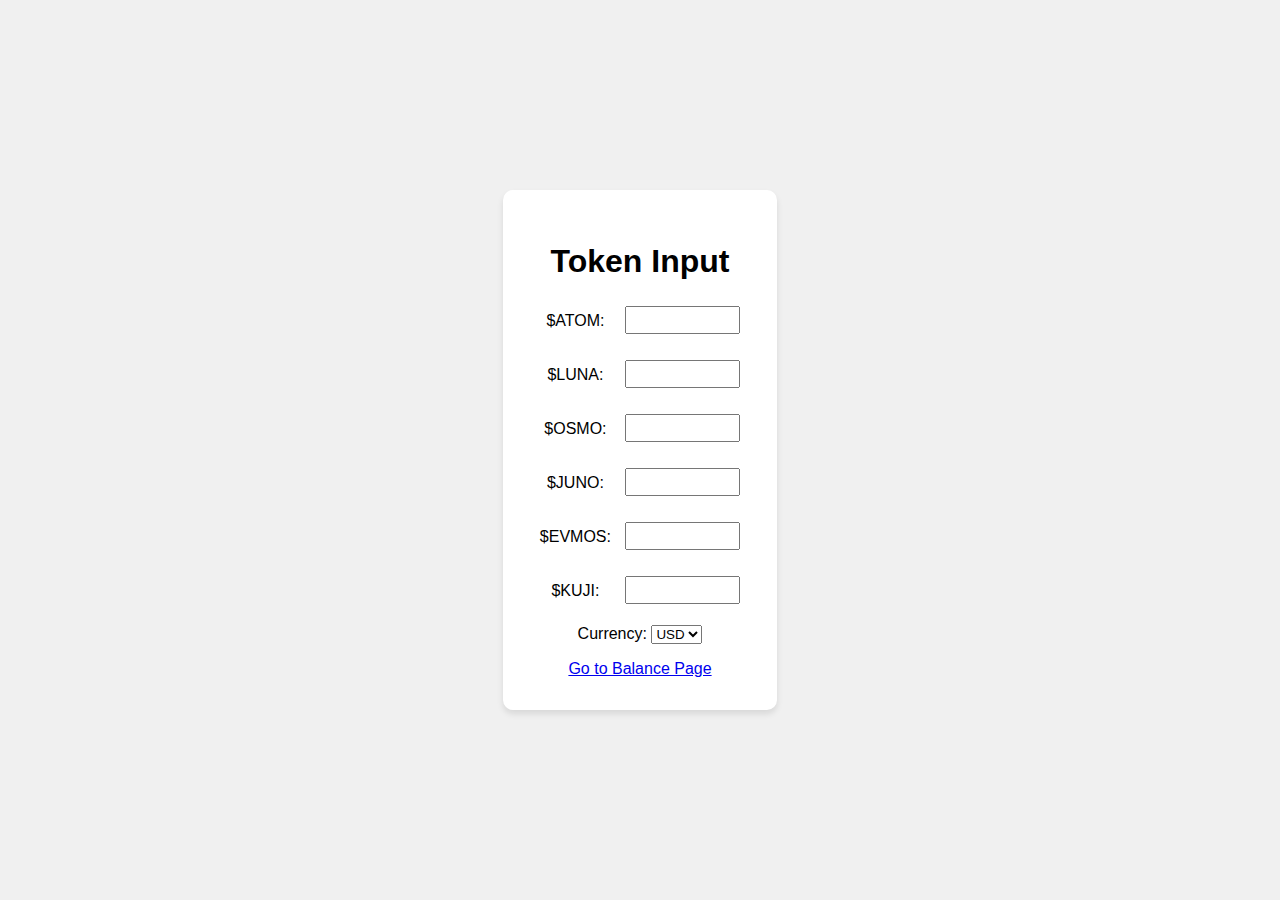
==== input.html @ 5f486387 "Add files via upload" ====
<!DOCTYPE html>
<html lang="en">
<head>
    <meta charset="UTF-8">
    <meta name="viewport" content="width=device-width, initial-scale=1.0">
    <link rel="stylesheet" href="css/styles.css">
    <title>Token Input</title>
</head>
<body>
    <div class="container">
        <h1>Token Input</h1>
        <div id="token-input-list"></div>
        <p>
            Currency:
            <select id="currency" onchange="saveCurrency(); fetchPrices();">
                <option value="usd">USD</option>
                <option value="eur">EUR</option>
                <option value="btc">BTC</option>
            </select>
        </p>
        <a href="index.html">Go to Balance Page</a>
    </div>
    <script src="js/scripts.js"></script>
    <script>
        function createTokenInputElements() {
            const tokenInputList = document.getElementById("token-input-list");

            tokens.forEach(token => {
                const tokenInputElement = document.createElement("p");
                tokenInputElement.innerHTML = `
                    <label for="${token.name}Tokens">$${token.name}:</label>
                    <input type="number" id="${token.name}Tokens" min="0">
                    <span class="unit-price" id="${token.name}Price"></span>
                `;
                tokenInputList.appendChild(tokenInputElement);

                const tokenInput = document.getElementById(`${token.name}Tokens`);
                tokenInput.addEventListener("input", () => {
                    saveToken(token.name);
                    calculateValue();
                });
            });
        }

        window.addEventListener("load", () => {
            createTokenInputElements();
            loadAllTokens();
            loadCurrency();
            fetchPrices();
        });
    </script>
</body>
</html>
---- css/styles.css ----
body {
    font-family: Arial, sans-serif;
    display: flex;
    justify-content: center;
    align-items: center;
    height: 100vh;
    margin: 0;
    background-color: #f0f0f0;
}

.container {
    text-align: center;
    background-color: white;
    padding: 2rem;
    border-radius: 10px;
    box-shadow: 0 4px 6px rgba(0, 0, 0, 0.1);
}

input {
    margin: 5px;
    width: 10ch;
    font-size: 1.2em;
}

#result {
    font-size: 24px;
    font-weight: bold;
    margin: 20px 0;
}

.unit-price {
    font-weight: bold;
}

label {
    display: inline-block;
    width: 80px;
}

@media screen and (max-width: 600px) {
    .container {
        width: 90%;
    }
}
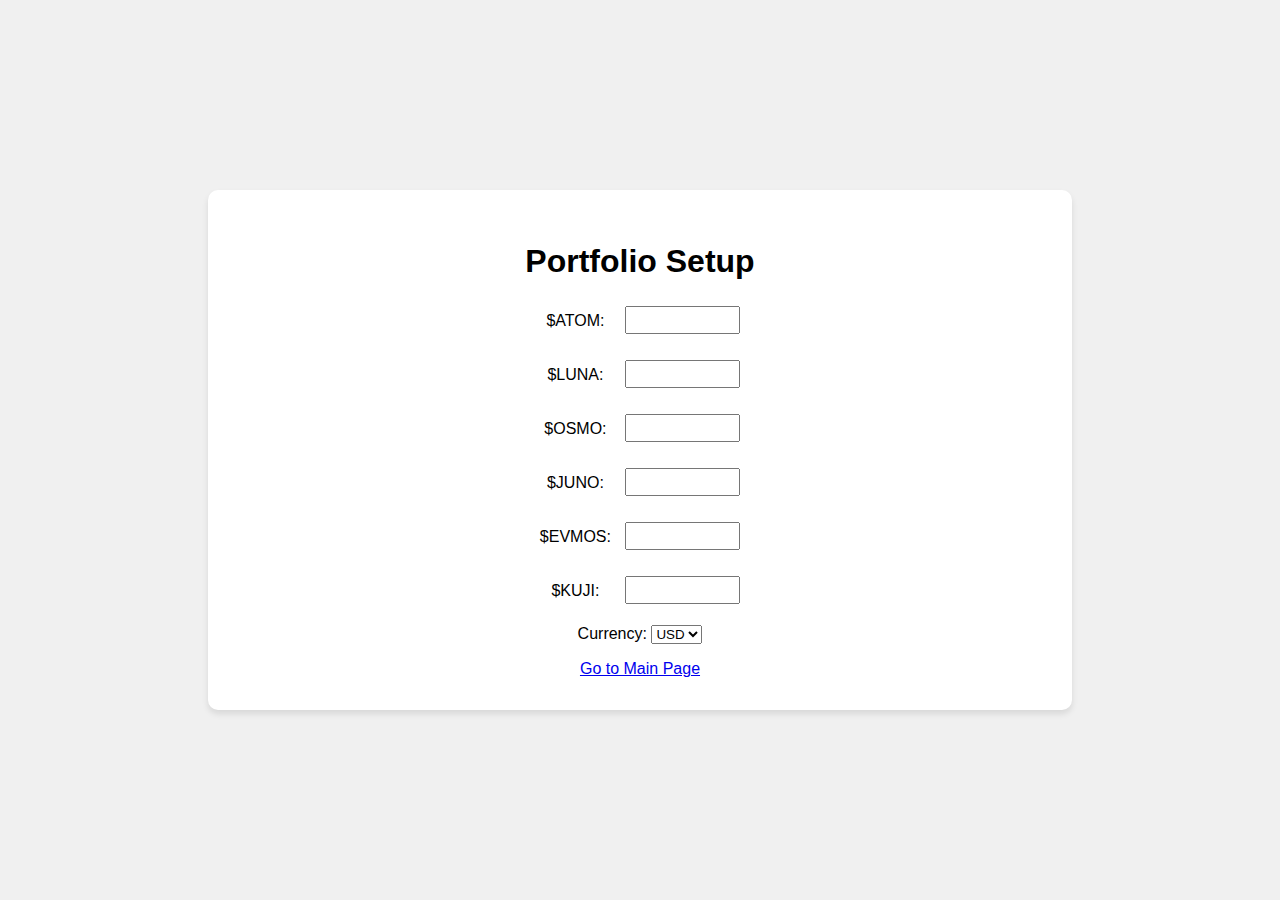
==== commit f44e6f36: "version 0.2" ====
--- a/input.html
+++ b/input.html
@@ -4,11 +4,11 @@
     <meta charset="UTF-8">
     <meta name="viewport" content="width=device-width, initial-scale=1.0">
     <link rel="stylesheet" href="css/styles.css">
-    <title>Token Input</title>
+    <title>Portfolio Setup</title>
 </head>
 <body>
     <div class="container">
-        <h1>Token Input</h1>
+        <h1>Portfolio Setup</h1>
         <div id="token-input-list"></div>
         <p>
             Currency:
@@ -18,7 +18,7 @@
                 <option value="btc">BTC</option>
             </select>
         </p>
-        <a href="index.html">Go to Balance Page</a>
+        <a href="index.html">Go to Main Page</a>
     </div>
     <script src="js/scripts.js"></script>
     <script>
--- a/css/styles.css
+++ b/css/styles.css
@@ -14,6 +14,61 @@
     padding: 2rem;
     border-radius: 10px;
     box-shadow: 0 4px 6px rgba(0, 0, 0, 0.1);
+    width: 80%;
+    max-width: 800px;
+    margin: 0 auto;
+}
+
+.header {
+    text-align: center;
+    padding: 20px;
+    margin-bottom: 30px;
+    background-color: #4a47a3;
+    color: white;
+    border-radius: 5px;
+    box-shadow: 0 2px 4px rgba(0, 0, 0, 0.1);
+}
+
+.header h1 {
+    font-size: 2.5em;
+    margin-bottom: 0.2em;
+}
+
+.header h2 {
+    font-size: 1.3em;
+    margin-top: 0.2em;
+    font-weight: normal;
+    color: #e0e0e0;
+}
+
+.balance-container {
+    display: flex;
+    justify-content: space-around;
+    flex-wrap: wrap;
+    margin-bottom: 20px;
+}
+
+.individual-balance, .total-balance {
+    background-color: #f0f0f0;
+    padding: 1rem;
+    border-radius: 5px;
+    box-shadow: 0 2px 4px rgba(0, 0, 0, 0.1);
+    margin: 10px;
+    min-width: 150px;
+}
+
+.individual-balance p, .total-balance p {
+    margin: 0;
+}
+
+.individual-balance p:first-child, .total-balance p:first-child {
+    margin-bottom: 5px;
+    font-weight: bold;
+}
+
+canvas {
+    display: block;
+    margin: 20px auto;
 }
 
 input {
@@ -23,9 +78,9 @@
 }
 
 #result {
-    font-size: 24px;
+    font-size: 2em;
     font-weight: bold;
-    margin: 20px 0;
+    color: #4a47a3;
 }
 
 .unit-price {
@@ -37,8 +92,57 @@
     width: 80px;
 }
 
+/* Other CSS rules remain the same */
+
+.balance-section {
+    display: flex;
+    justify-content: space-around;
+    flex-wrap: wrap;
+}
+
+.total-balance {
+    width: 100%;
+    text-align: center;
+    background-color: #f0f0f0;
+    padding: 1rem;
+    border-radius: 5px;
+    box-shadow: 0 2px 4px rgba(0, 0, 0, 0.1);
+    margin: 10px;
+}
+
+#chart-container {
+    margin: 20px;
+}
+
+#individual-balances-container {
+    margin: 20px;
+}
+
+.individual-balance-item {
+    background-color: #f8f8f8;
+    padding: 10px;
+    border-radius: 5px;
+    box-shadow: 0 2px 4px rgba(0, 0, 0, 0.1);
+    margin: 5px;
+}
+
+.individual-balance-item .token-name {
+    font-size: 1.2em;
+    font-weight: bold;
+    margin-right: 5px;
+}
+
+.individual-balance-item .token-balance {
+    font-size: 0.9em;
+}
+
 @media screen and (max-width: 600px) {
     .container {
         width: 90%;
     }
+
+    .balance-section {
+        flex-direction: column;
+        align-items: center;
+    }
 }
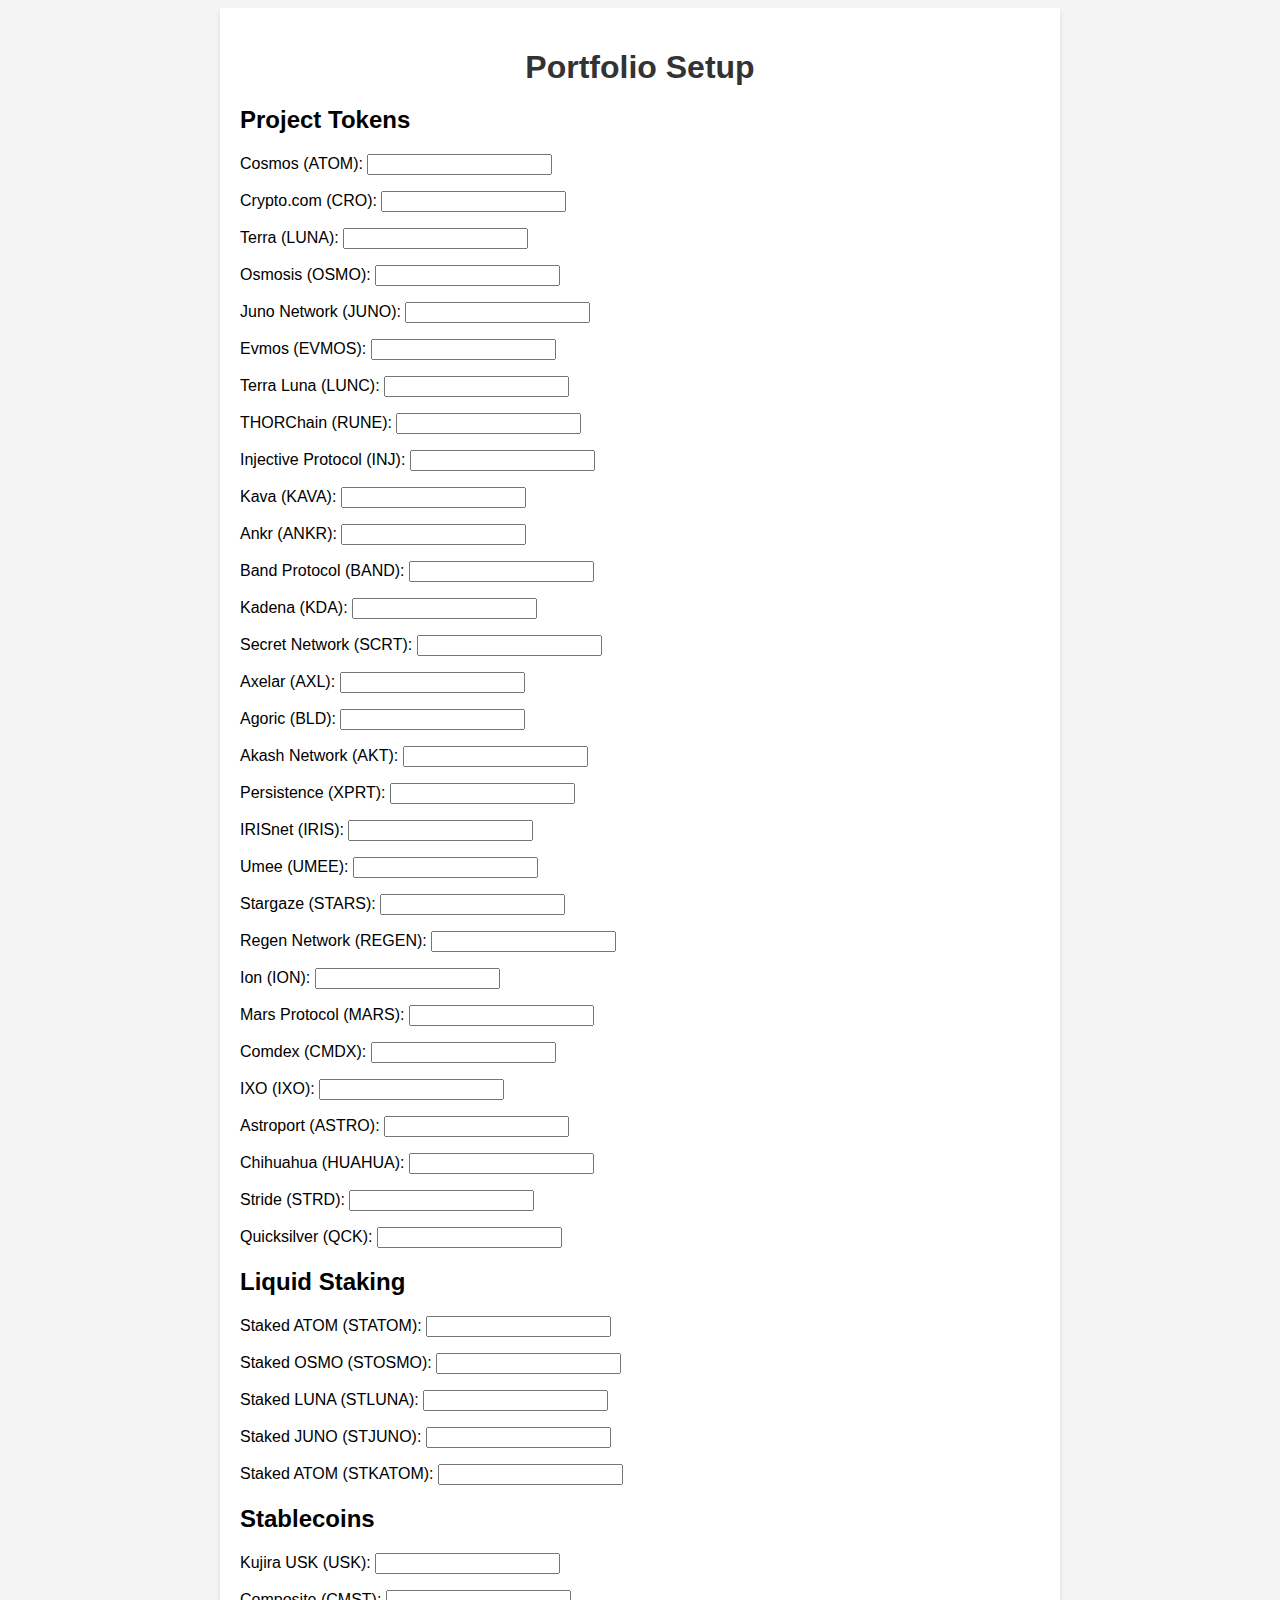
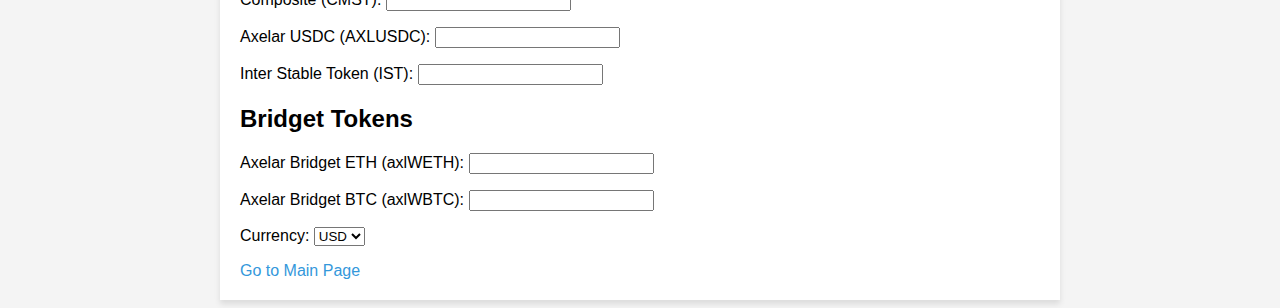
==== commit 7397dbf9: "Add files via upload" ====
--- a/input.html
+++ b/input.html
@@ -3,7 +3,7 @@
 <head>
     <meta charset="UTF-8">
     <meta name="viewport" content="width=device-width, initial-scale=1.0">
-    <link rel="stylesheet" href="css/styles.css">
+    <link rel="stylesheet" href="css/input-styles.css">
     <title>Portfolio Setup</title>
 </head>
 <body>
@@ -20,30 +20,51 @@
         </p>
         <a href="index.html">Go to Main Page</a>
     </div>
+    <script src="js/tokens.js"></script>
     <script src="js/scripts.js"></script>
     <script>
-        function createTokenInputElements() {
-            const tokenInputList = document.getElementById("token-input-list");
+    
+function renderTokens() {
+    const categories = ["Project Tokens", "Liquid Staking", "Stablecoins", "Bridget Tokens"];
+    const tokenInputList = document.getElementById("token-input-list");
 
-            tokens.forEach(token => {
+    categories.forEach(category => {
+        const tokenCategory = document.createElement("div");
+        tokenCategory.className = "token-category";
+
+        const tokenCategoryTitle = document.createElement("h2");
+        tokenCategoryTitle.innerText = category;
+        tokenCategoryTitle.className = "token-category-title";
+        tokenCategory.appendChild(tokenCategoryTitle);
+
+        const tokenList = document.createElement("div");
+        tokenList.className = "token-list";
+
+        tokens
+            .filter(token => token.category === category)
+            .forEach(token => {
                 const tokenInputElement = document.createElement("p");
                 tokenInputElement.innerHTML = `
-                    <label for="${token.name}Tokens">$${token.name}:</label>
+                    <label for="${token.name}Tokens">${token.tag}:</label>
                     <input type="number" id="${token.name}Tokens" min="0">
                     <span class="unit-price" id="${token.name}Price"></span>
                 `;
-                tokenInputList.appendChild(tokenInputElement);
+                tokenList.appendChild(tokenInputElement);
 
-                const tokenInput = document.getElementById(`${token.name}Tokens`);
+                const tokenInput = tokenInputElement.querySelector(`input[id="${token.name}Tokens"]`);
                 tokenInput.addEventListener("input", () => {
                     saveToken(token.name);
                     calculateValue();
                 });
             });
-        }
+
+        tokenCategory.appendChild(tokenList);
+        tokenInputList.appendChild(tokenCategory);
+    });
+}
 
         window.addEventListener("load", () => {
-            createTokenInputElements();
+            renderTokens();
             loadAllTokens();
             loadCurrency();
             fetchPrices();
--- a/css/input-styles.css
+++ b/css/input-styles.css
@@ -0,0 +1,87 @@
+/* css/input-styles.css */
+
+body {
+    font-family: Arial, sans-serif;
+    background-color: #f4f4f4;
+}
+
+.container {
+    max-width: 800px;
+    margin: 0 auto;
+    padding: 20px;
+    background-color: white;
+    box-shadow: 0 4px 6px 0 rgba(0, 0, 0, 0.1);
+}
+
+h1 {
+    font-size: 32px;
+    color: #333;
+    margin-bottom: 20px;
+    text-align: center;
+}
+
+.category-title {
+    font-size: 24px;
+    color: #333;
+    margin-bottom: 10px;
+    border-bottom: 2px solid #333;
+    display: inline-block;
+    padding-bottom: 2px;
+}
+
+.token-input-container {
+    display: flex;
+    justify-content: space-between;
+    align-items: center;
+    margin-bottom: 10px;
+}
+
+.token-input-container label {
+    font-size: 14px;
+    color: #666;
+    margin-right: 10px;
+}
+
+.token-input-container input {
+    width: 100px;
+    padding: 5px;
+    font-size: 14px;
+    border: 1px solid #ccc;
+    border-radius: 4px;
+}
+
+.unit-price {
+    font-size: 12px;
+    color: #999;
+}
+
+.currency-container {
+    font-size: 14px;
+    color: #666;
+    margin-bottom: 20px;
+}
+
+a {
+    text-decoration: none;
+    color: #3498db;
+    font-size: 16px;
+}
+
+
+.category-container {
+    margin-bottom: 20px;
+    display: flex;
+    flex-wrap: wrap;
+    justify-content: space-between;
+}
+
+.category-column {
+    width: calc(50% - 10px); /* Ajusta el valor según la cantidad de columnas que desees */
+    margin-bottom: 20px;
+}
+
+@media (max-width: 768px) {
+    .category-column {
+        width: 100%;
+    }
+}
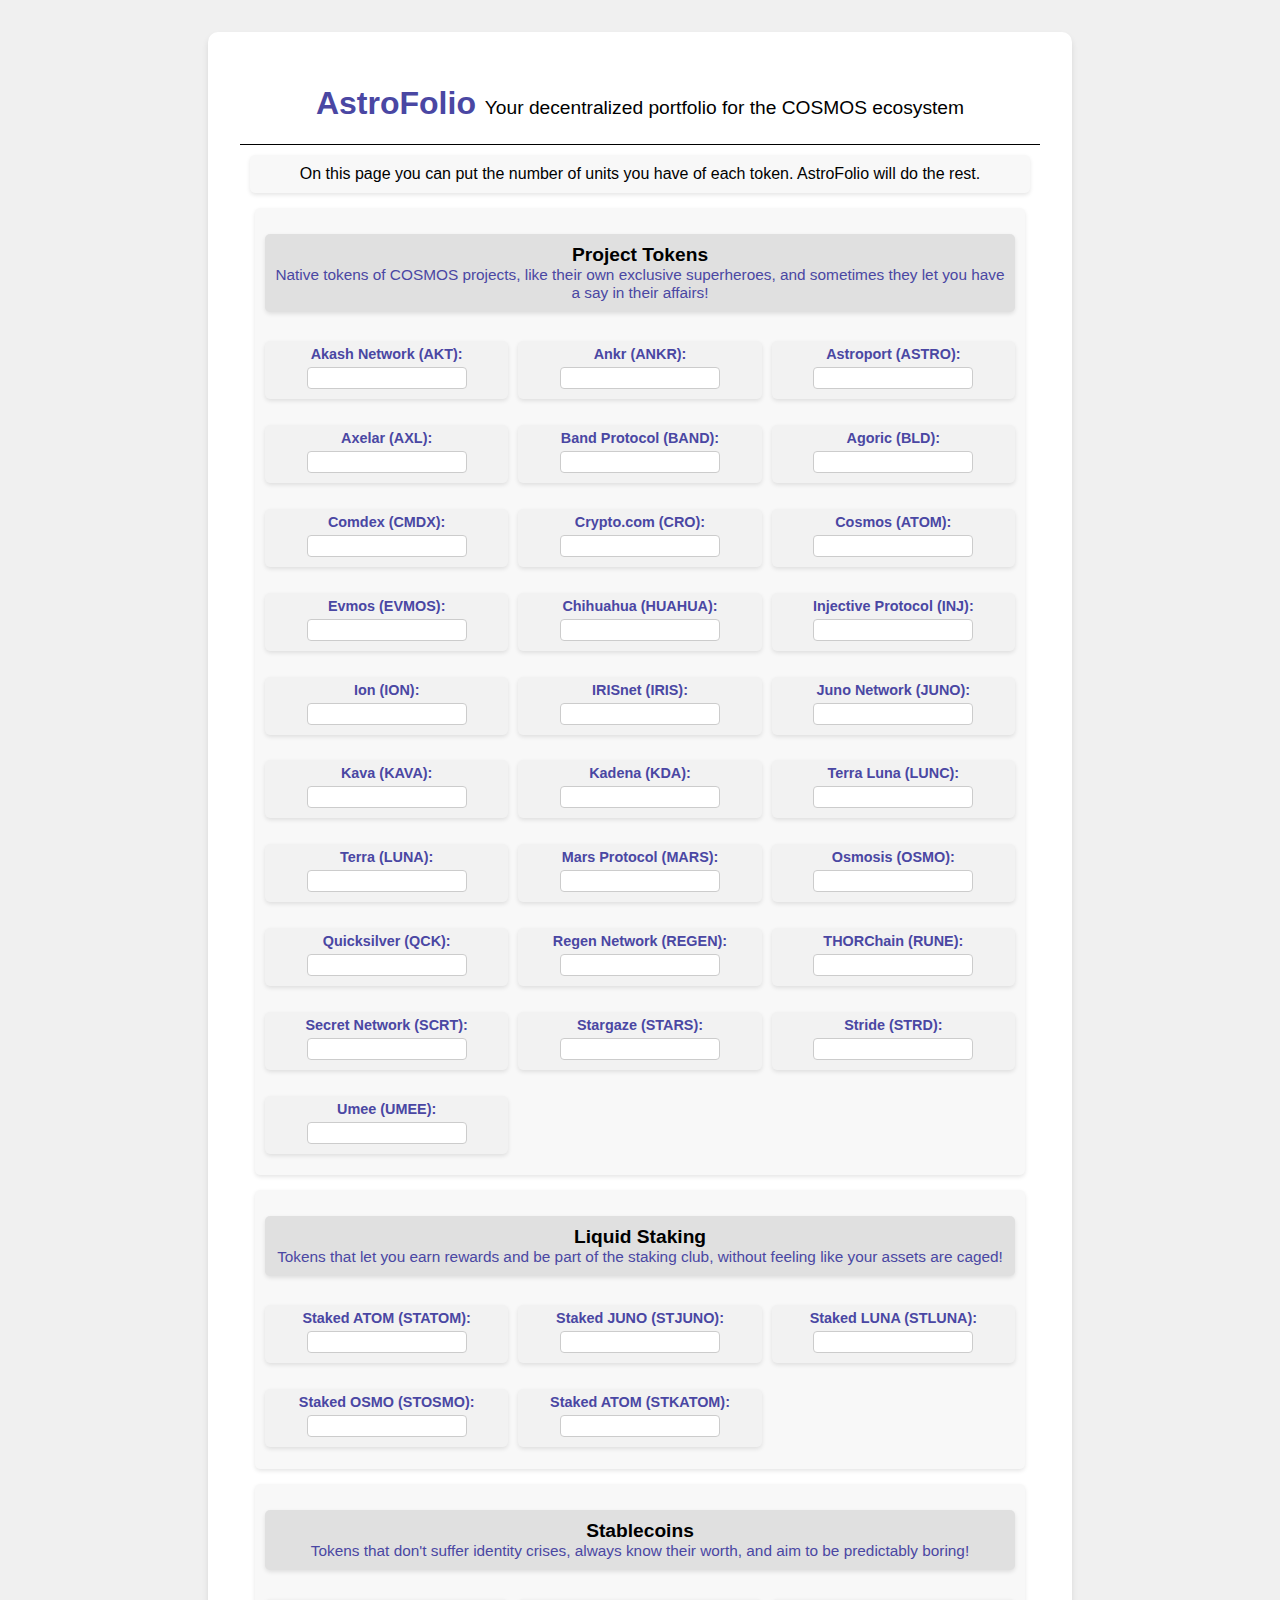
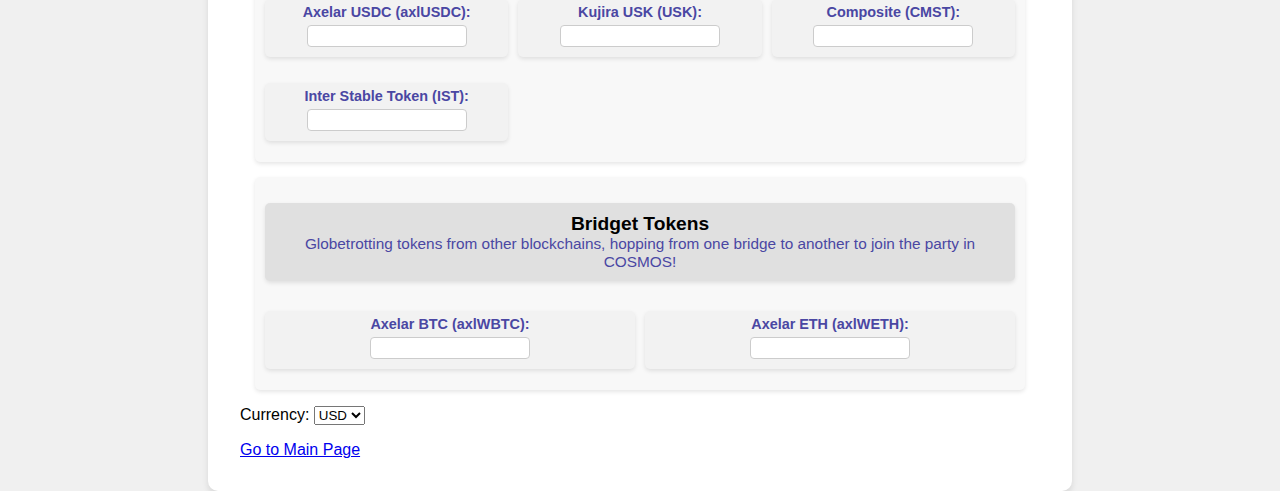
==== commit 48a5b73d: "version 0.4" ====
--- a/input.html
+++ b/input.html
@@ -4,11 +4,13 @@
     <meta charset="UTF-8">
     <meta name="viewport" content="width=device-width, initial-scale=1.0">
     <link rel="stylesheet" href="css/input-styles.css">
-    <title>Portfolio Setup</title>
+    <title>AstroFolio - Portfolio Setup</title>
 </head>
 <body>
     <div class="container">
-        <h1>Portfolio Setup</h1>
+        <h1><span class="title">AstroFolio</span> <span class="subtitle">Your decentralized portfolio for the COSMOS ecosystem</span></h1>
+        <hr>
+	<p class="portfolio-setup">On this page you can put the number of units you have of each token. AstroFolio will do the rest.</p>
         <div id="token-input-list"></div>
         <p>
             Currency:
@@ -27,13 +29,24 @@
 function renderTokens() {
     const categories = ["Project Tokens", "Liquid Staking", "Stablecoins", "Bridget Tokens"];
     const tokenInputList = document.getElementById("token-input-list");
+    
+    const categoryDescriptions = {
+    "Project Tokens": "Native tokens of COSMOS projects, like their own exclusive superheroes, and sometimes they let you have a say in their affairs!",
+    "Liquid Staking": "Tokens that let you earn rewards and be part of the staking club, without feeling like your assets are caged!",
+    "Stablecoins": "Tokens that don't suffer identity crises, always know their worth, and aim to be predictably boring!",
+    "Bridget Tokens": "Globetrotting tokens from other blockchains, hopping from one bridge to another to join the party in COSMOS!",
+    };
 
     categories.forEach(category => {
         const tokenCategory = document.createElement("div");
         tokenCategory.className = "token-category";
 
         const tokenCategoryTitle = document.createElement("h2");
-        tokenCategoryTitle.innerText = category;
+        tokenCategoryTitle.innerHTML = `
+    <span>${category}</span>
+    <br>
+    <p class="token-category-description">${categoryDescriptions[category]}</p>
+`;
         tokenCategoryTitle.className = "token-category-title";
         tokenCategory.appendChild(tokenCategoryTitle);
 
--- a/css/input-styles.css
+++ b/css/input-styles.css
@@ -1,86 +1,126 @@
-/* css/input-styles.css */
+/* input-styles.css */
 
 body {
     font-family: Arial, sans-serif;
-    background-color: #f4f4f4;
+    display: flex;
+    justify-content: center;
+    align-items: flex-start;
+    height: 100vh;
+    margin: 0;
+    background-color: #f0f0f0;
 }
 
 .container {
+    text-align: justify;
+    background-color: white;
+    padding: 2rem;
+    border-radius: 10px;
+    box-shadow: 0 4px 6px rgba(0, 0, 0, 0.1);
+    width: 80%;
     max-width: 800px;
-    margin: 0 auto;
-    padding: 20px;
-    background-color: white;
-    box-shadow: 0 4px 6px 0 rgba(0, 0, 0, 0.1);
+    margin: 2rem auto;
 }
 
 h1 {
-    font-size: 32px;
-    color: #333;
-    margin-bottom: 20px;
     text-align: center;
 }
 
-.category-title {
-    font-size: 24px;
-    color: #333;
-    margin-bottom: 10px;
-    border-bottom: 2px solid #333;
-    display: inline-block;
-    padding-bottom: 2px;
+.title {
+    font-size: 1em;
+    color: #4a47a3;
 }
 
-.token-input-container {
-    display: flex;
-    justify-content: space-between;
-    align-items: center;
+.subtitle {
+    font-size: 0.6em;
+    color: #000;
+    font-weight: normal;
+}
+
+hr {
+    border: 0;
+    border-top: 1px solid #000;
+    width: 100%;
+}
+
+.portfolio-setup {
+    background-color: #f8f8f8;
+    padding: 10px;
+    border-radius: 5px;
+    box-shadow: 0 2px 4px rgba(0, 0, 0, 0.1);
+    margin: 10px;
+    text-align: center;
+}
+
+.token-category {
+    background-color: #f8f8f8;
+    padding: 10px;
+    border-radius: 5px;
+    box-shadow: 0 2px 4px rgba(0, 0, 0, 0.1);
+    margin: 15px;
+}
+
+.token-category-title {
+    font-size: 1.2em;
+    font-weight: bold;
+    text-align: center;
+    background-color: #e0e0e0; /* Cambiado a un color gris más oscuro */
+    padding: 10px;
+    border-radius: 5px;
+    box-shadow: 0 2px 4px rgba(0, 0, 0, 0.1);
+    margin-bottom: 15px;
+}
+
+.token-category-description {
+    font-size: 0.8em;
+    color: #4a47a3;
+    font-weight: normal;
+    margin: 0;
+}
+
+.token-list {
+    display: grid;
+    grid-template-columns: repeat(auto-fit, minmax(200px, 1fr));
+    grid-gap: 10px;
+    margin-top: 10px;
     margin-bottom: 10px;
 }
 
-.token-input-container label {
-    font-size: 14px;
-    color: #666;
-    margin-right: 10px;
+.token-list p {
+    background-color: #f2f2f2;
+    padding: 5px;
+    border-radius: 5px;
+    box-shadow: 0 2px 4px rgba(0, 0, 0, 0.1);
+    text-align: center;
+    font-size: 0.9em;
+    margin-bottom: 0.1em;
 }
 
-.token-input-container input {
-    width: 100px;
-    padding: 5px;
-    font-size: 14px;
+.token-list label {
+    display: block;
+    font-weight: bold;
+    margin-bottom: 5px;
+    color: #4a47a3;
+}
+
+.token-list input {
+    padding: 4px;
+    font-size: 0.8em;
     border: 1px solid #ccc;
     border-radius: 4px;
+    width: 150px;
+    text-align: right;
 }
 
-.unit-price {
-    font-size: 12px;
-    color: #999;
-}
-
-.currency-container {
-    font-size: 14px;
-    color: #666;
-    margin-bottom: 20px;
-}
-
-a {
-    text-decoration: none;
-    color: #3498db;
-    font-size: 16px;
+.token-list .unit-price {
+    display: block;
+    margin-top: 5px;
 }
 
 
-.category-container {
-    margin-bottom: 20px;
-    display: flex;
-    flex-wrap: wrap;
-    justify-content: space-between;
-}
-
-.category-column {
-    width: calc(50% - 10px); /* Ajusta el valor según la cantidad de columnas que desees */
-    margin-bottom: 20px;
-}
-
 @media (max-width: 768px) {
+    .container {
+        width: 90%;
+    }
     .category-column {
         width: 100%;
     }
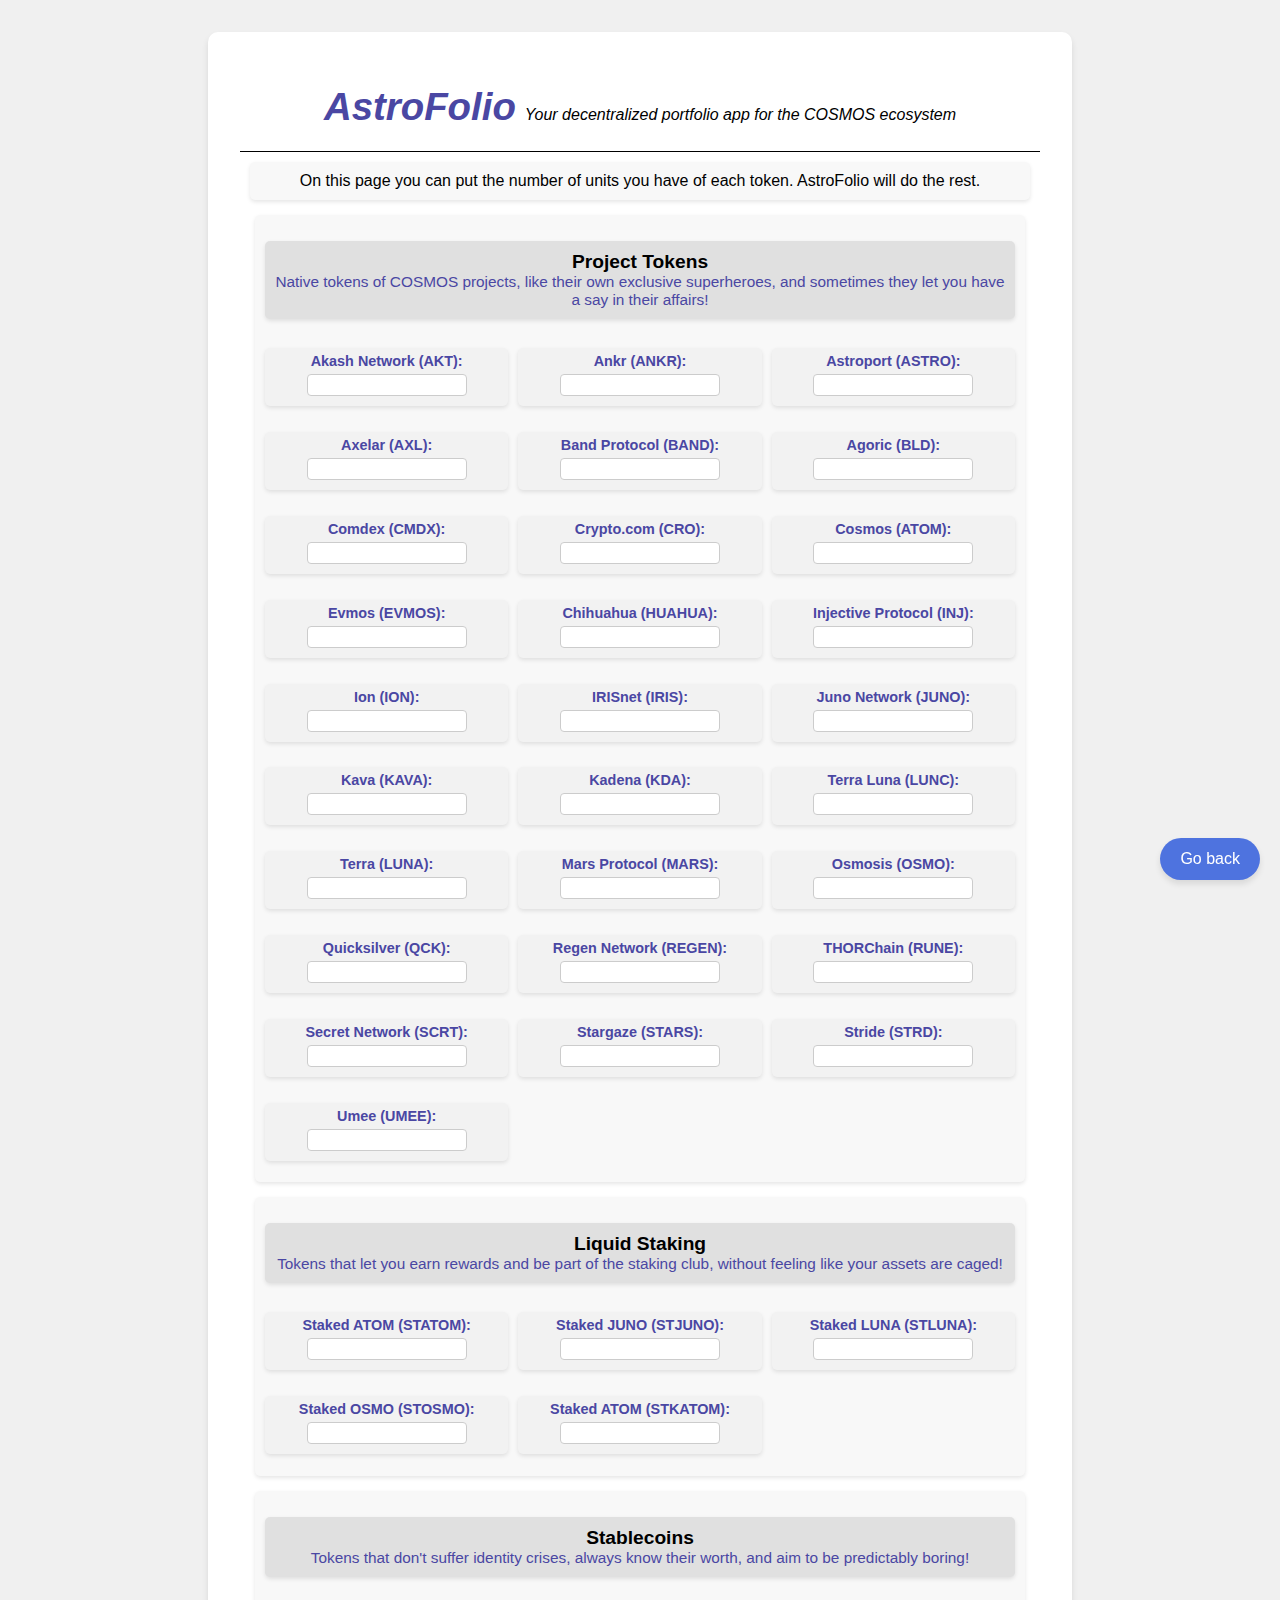
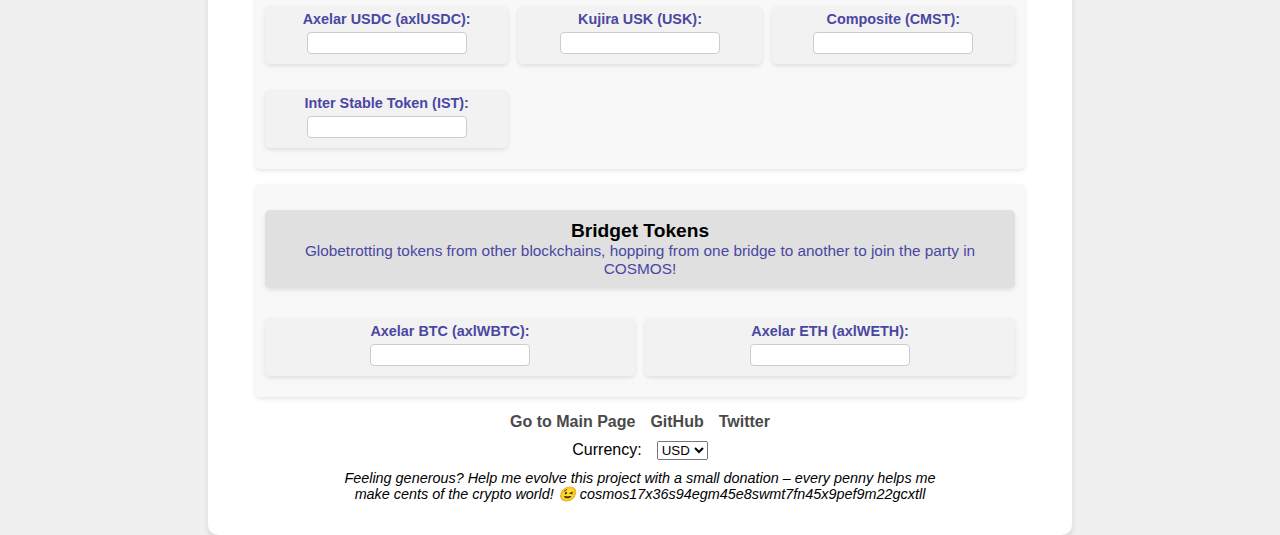
==== commit d10e4da6: "version 0.5" ====
--- a/input.html
+++ b/input.html
@@ -8,19 +8,28 @@
 </head>
 <body>
     <div class="container">
-        <h1><span class="title">AstroFolio</span> <span class="subtitle">Your decentralized portfolio for the COSMOS ecosystem</span></h1>
+        <h1><span class="title"><a href="index.html">AstroFolio</a></span> <span class="subtitle">Your decentralized portfolio app for the COSMOS ecosystem</span></h1>
         <hr>
 	<p class="portfolio-setup">On this page you can put the number of units you have of each token. AstroFolio will do the rest.</p>
         <div id="token-input-list"></div>
-        <p>
-            Currency:
-            <select id="currency" onchange="saveCurrency(); fetchPrices();">
-                <option value="usd">USD</option>
-                <option value="eur">EUR</option>
-                <option value="btc">BTC</option>
-            </select>
-        </p>
-        <a href="index.html">Go to Main Page</a>
+</p>
+<p class="footer-links">
+  <a href="index.html">Go to Main Page</a>
+  <a href="https://github.com/GabrielVF/AstroFolio">GitHub</a>
+  <a href="https://twitter.com/_AstroFolio_">Twitter</a></p>
+<div class="currency-selector">
+  <label for="currency">Currency:</label>
+  <select id="currency" name="currency">
+    <option value="usd">USD</option>
+    <option value="eur">EUR</option>
+    <option value="btc">BTC</option>
+    <option value="eth">ETH</option>
+  </select>
+</div>
+<p class="donation-text">
+  Feeling generous? Help me evolve this project with a small donation – every penny helps me make cents of the crypto world! 😉 cosmos17x36s94egm45e8swmt7fn45x9pef9m22gcxtll
+</p>
+
     </div>
     <script src="js/tokens.js"></script>
     <script src="js/scripts.js"></script>
@@ -83,5 +92,6 @@
             fetchPrices();
         });
     </script>
+    <button class="floating-button" onclick="window.location.href='index.html'">Go back</button>
 </body>
 </html>
--- a/css/input-styles.css
+++ b/css/input-styles.css
@@ -11,7 +11,7 @@
 }
 
 .container {
-    text-align: justify;
+    text-align: center;
     background-color: white;
     padding: 2rem;
     border-radius: 10px;
@@ -26,14 +26,21 @@
 }
 
 .title {
-    font-size: 1em;
+    font-size: 1.2em;
     color: #4a47a3;
+    font-style: italic
+}
+
+.title a {
+    color: inherit;
+    text-decoration: none;
 }
 
 .subtitle {
-    font-size: 0.6em;
+    font-size: 0.5em;
     color: #000;
     font-weight: normal;
+    font-style: italic
 }
 
 hr {
@@ -116,6 +123,54 @@
     margin-top: 5px;
 }
 
+.currency-selector,
+.footer-links,
+.donation-text {
+  display: flex;
+  justify-content: center;
+  align-items: center;
+  gap: 15px;
+  margin: 10px 0;
+}
+
+.footer-links a {
+  text-decoration: none;
+  color: #4a4a4a;
+  font-weight: 600;
+  transition: color 0.3s;
+}
+
+.footer-links a:hover {
+  color: #2a2a2a;
+}
+
+.donation-text {
+  font-style: italic;
+  font-size: 0.9em;
+  text-align: center;
+  max-width: 75%;
+  margin: 0 auto;
+}
+
+.floating-button {
+    position: fixed;
+    bottom: 20px;
+    right: 20px;
+    border: none;
+    border-radius: 30px;
+    background-color: #4e73df;
+    color: white;
+    font-size: 16px;
+    padding: 12px 20px;
+    cursor: pointer;
+    box-shadow: 0px 4px 6px rgba(0, 0, 0, 0.1);
+    transition: background-color 0.2s, box-shadow 0.2s;
+}
+
+.floating-button:hover {
+    background-color: #3c63d1;
+    box-shadow: 0px 4px 6px rgba(0, 0, 0, 0.2);
+}
 
 @media (max-width: 768px) {
     .container {
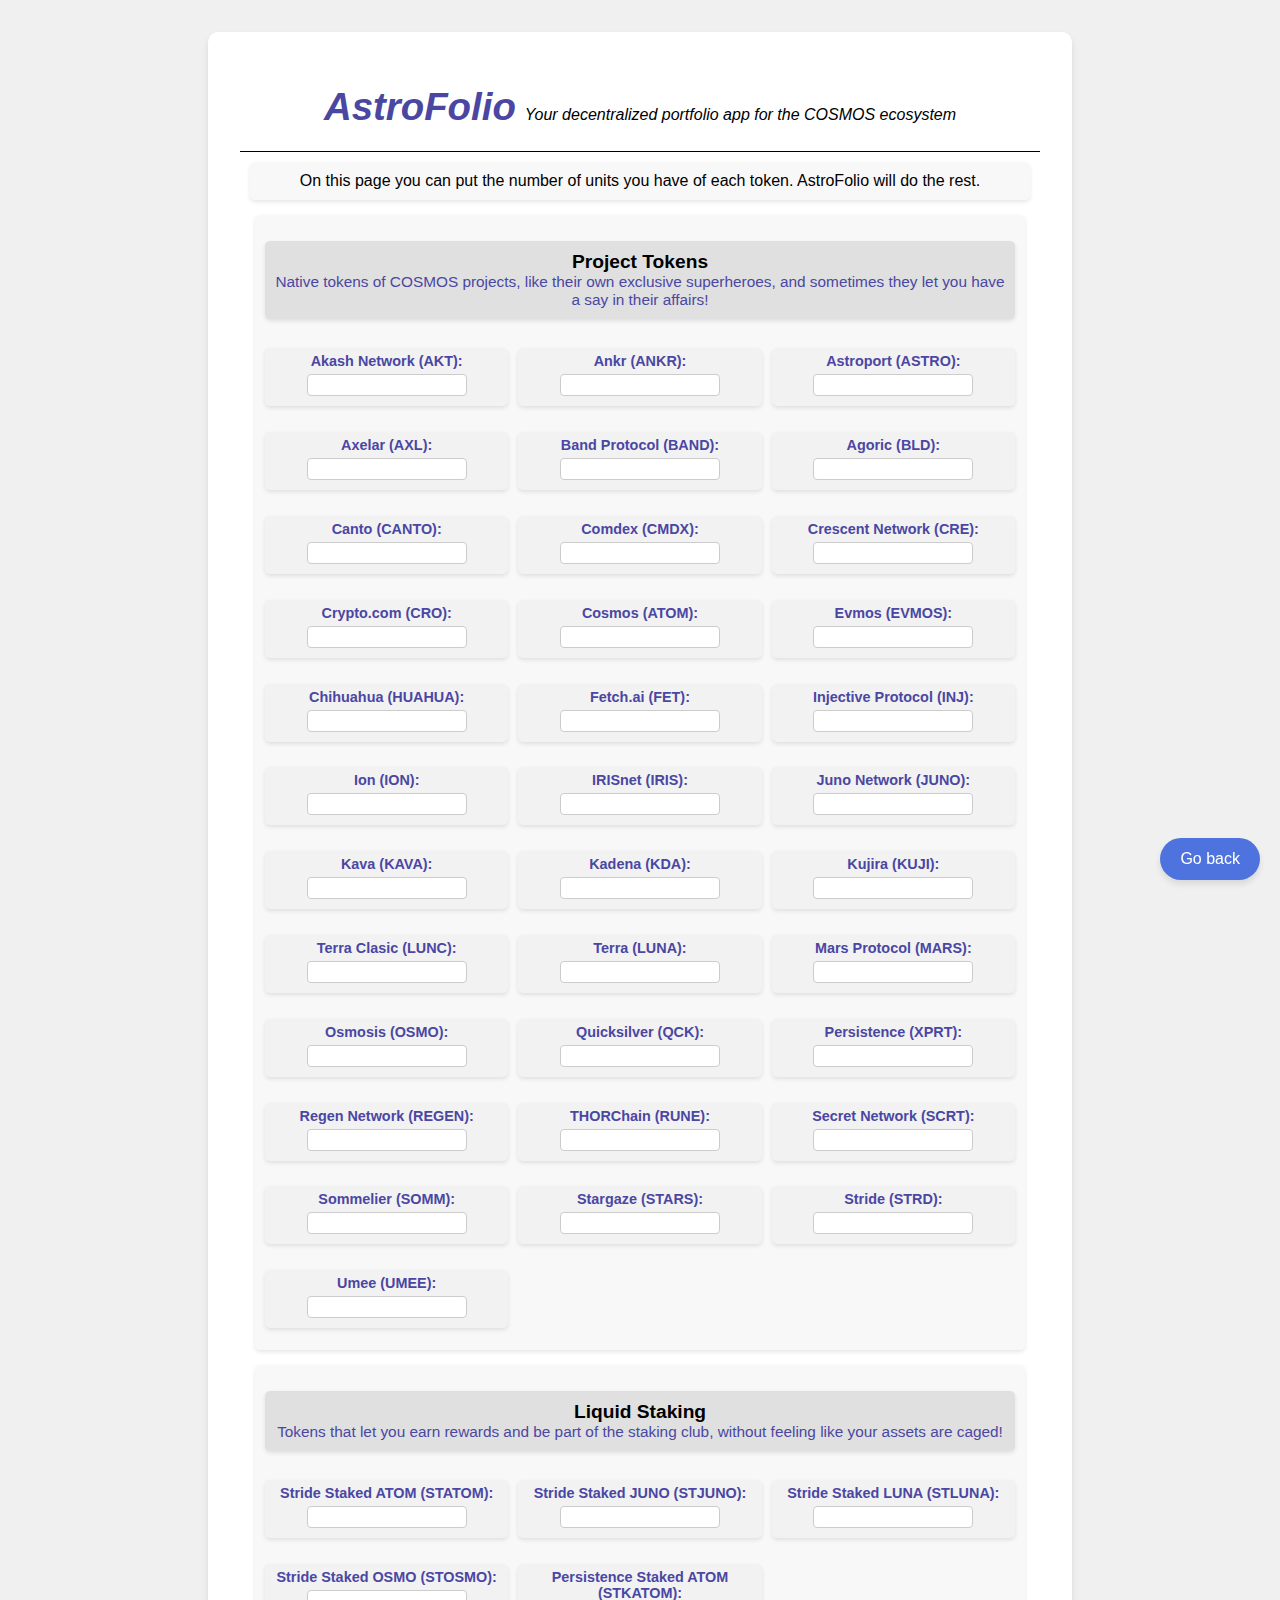
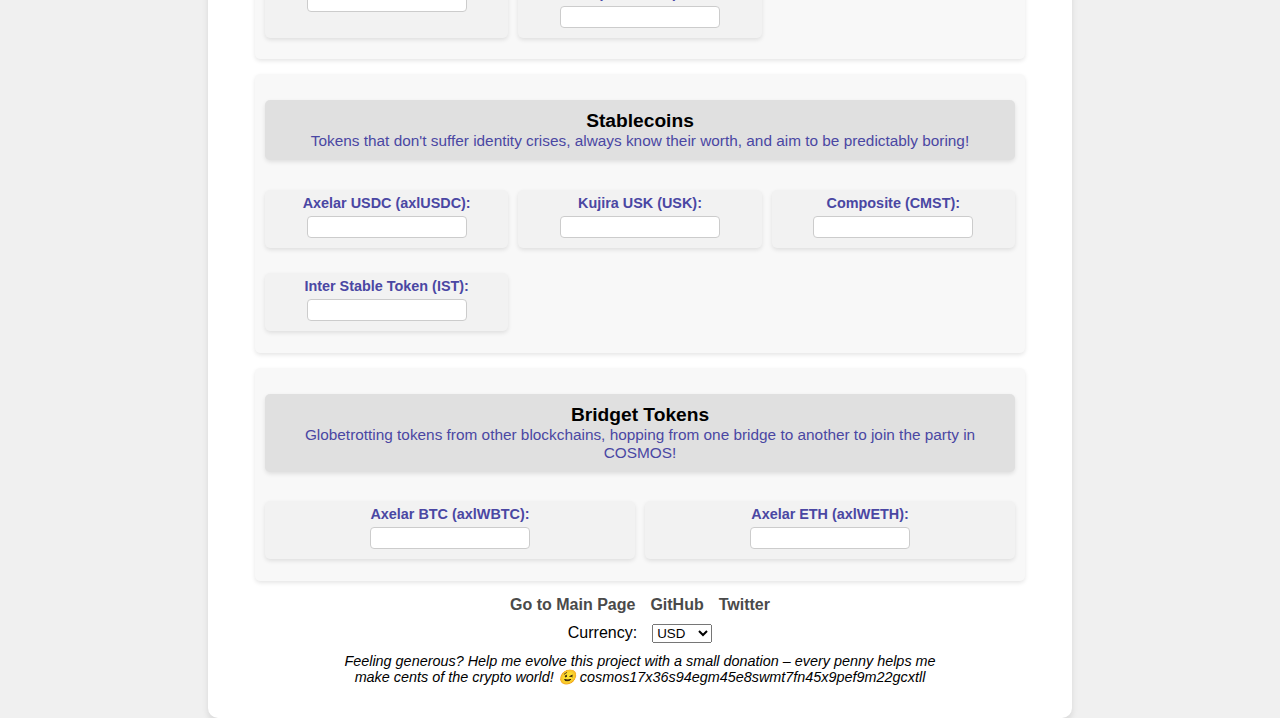
==== commit 0e1a64d4: "version 1.0.0" ====
--- a/input.html
+++ b/input.html
@@ -1,70 +1,96 @@
 <!DOCTYPE html>
 <html lang="en">
 <head>
+    <!-- Basic meta tags for charset and viewport -->
     <meta charset="UTF-8">
     <meta name="viewport" content="width=device-width, initial-scale=1.0">
+    <!-- Link to the input-styles.css stylesheet -->
     <link rel="stylesheet" href="css/input-styles.css">
+    <!-- Title of the webpage -->
     <title>AstroFolio - Portfolio Setup</title>
 </head>
 <body>
+    <!-- Main container for the content of the page -->
     <div class="container">
-        <h1><span class="title"><a href="index.html">AstroFolio</a></span> <span class="subtitle">Your decentralized portfolio app for the COSMOS ecosystem</span></h1>
+        <!-- Title and subtitle of the page -->
+        <h1>
+            <span class="title"><a href="index.html">AstroFolio</a></span>
+            <span class="subtitle">Your decentralized portfolio app for the COSMOS ecosystem</span>
+        </h1>
         <hr>
-	<p class="portfolio-setup">On this page you can put the number of units you have of each token. AstroFolio will do the rest.</p>
+        <!-- Description of the portfolio setup -->
+        <p class="portfolio-setup">
+            On this page you can put the number of units you have of each token. AstroFolio will do the rest.
+        </p>
+        <!-- Container for the token input list -->
         <div id="token-input-list"></div>
-</p>
-<p class="footer-links">
-  <a href="index.html">Go to Main Page</a>
-  <a href="https://github.com/GabrielVF/AstroFolio">GitHub</a>
-  <a href="https://twitter.com/_AstroFolio_">Twitter</a></p>
-<div class="currency-selector">
-  <label for="currency">Currency:</label>
-  <select id="currency" name="currency">
-    <option value="usd">USD</option>
-    <option value="eur">EUR</option>
-    <option value="btc">BTC</option>
-    <option value="eth">ETH</option>
-  </select>
-</div>
-<p class="donation-text">
-  Feeling generous? Help me evolve this project with a small donation – every penny helps me make cents of the crypto world! 😉 cosmos17x36s94egm45e8swmt7fn45x9pef9m22gcxtll
-</p>
-
+        <!-- Footer links for navigation and social media -->
+        <p class="footer-links">
+            <a href="index.html">Go to Main Page</a>
+            <a href="https://github.com/GabrielVF/AstroFolio">GitHub</a>
+            <a href="https://twitter.com/AstroFolio">Twitter</a>
+        </p>
+        <!-- Currency selector dropdown -->
+        <div class="currency-selector">
+            <label for="currency">Currency:</label>
+            <select id="currency" name="currency">
+                <option value="usd">USD</option>
+                <option value="eur">EUR</option>
+                <option value="btc">BTC</option>
+                <option value="eth">ETH</option>
+                <option value="atom">ATOM</option>
+            </select>
+        </div>
+        <!-- Donation text -->
+        <p class="donation-text">
+            Feeling generous? Help me evolve this project with a small donation – every penny helps me make cents of the crypto world! 😉 cosmos17x36s94egm45e8swmt7fn45x9pef9m22gcxtll
+        </p>
     </div>
+    <!-- JavaScript files -->
     <script src="js/tokens.js"></script>
     <script src="js/scripts.js"></script>
     <script>
-    
-function renderTokens() {
+        // Function to render tokens and their input fields
+        function renderTokens() {
+    // Define the token categories
     const categories = ["Project Tokens", "Liquid Staking", "Stablecoins", "Bridget Tokens"];
+
+    // Get the token input list container from the DOM
     const tokenInputList = document.getElementById("token-input-list");
-    
+
+    // Define the descriptions for each category
     const categoryDescriptions = {
-    "Project Tokens": "Native tokens of COSMOS projects, like their own exclusive superheroes, and sometimes they let you have a say in their affairs!",
-    "Liquid Staking": "Tokens that let you earn rewards and be part of the staking club, without feeling like your assets are caged!",
-    "Stablecoins": "Tokens that don't suffer identity crises, always know their worth, and aim to be predictably boring!",
-    "Bridget Tokens": "Globetrotting tokens from other blockchains, hopping from one bridge to another to join the party in COSMOS!",
+        "Project Tokens": "Native tokens of COSMOS projects, like their own exclusive superheroes, and sometimes they let you have a say in their affairs!",
+        "Liquid Staking": "Tokens that let you earn rewards and be part of the staking club, without feeling like your assets are caged!",
+        "Stablecoins": "Tokens that don't suffer identity crises, always know their worth, and aim to be predictably boring!",
+        "Bridget Tokens": "Globetrotting tokens from other blockchains, hopping from one bridge to another to join the party in COSMOS!",
     };
 
+    // Iterate through the categories
     categories.forEach(category => {
+        // Create a container for the token category
         const tokenCategory = document.createElement("div");
         tokenCategory.className = "token-category";
 
+        // Create a title element for the token category
         const tokenCategoryTitle = document.createElement("h2");
         tokenCategoryTitle.innerHTML = `
-    <span>${category}</span>
-    <br>
-    <p class="token-category-description">${categoryDescriptions[category]}</p>
-`;
+            <span>${category}</span>
+            <br>
+            <p class="token-category-description">${categoryDescriptions[category]}</p>
+        `;
         tokenCategoryTitle.className = "token-category-title";
         tokenCategory.appendChild(tokenCategoryTitle);
 
+        // Create a container for the token list
         const tokenList = document.createElement("div");
         tokenList.className = "token-list";
 
+        // Filter tokens based on the current category and iterate through them
         tokens
             .filter(token => token.category === category)
             .forEach(token => {
+                // Create a token input element container
                 const tokenInputElement = document.createElement("p");
                 tokenInputElement.innerHTML = `
                     <label for="${token.name}Tokens">${token.tag}:</label>
@@ -73,6 +99,7 @@
                 `;
                 tokenList.appendChild(tokenInputElement);
 
+                // Add an input event listener to the token input field
                 const tokenInput = tokenInputElement.querySelector(`input[id="${token.name}Tokens"]`);
                 tokenInput.addEventListener("input", () => {
                     saveToken(token.name);
@@ -80,11 +107,15 @@
                 });
             });
 
+        // Append the token list to the token category container
         tokenCategory.appendChild(tokenList);
+
+        // Append the token category container to the token input list container
         tokenInputList.appendChild(tokenCategory);
     });
 }
 
+        // Event listener to render tokens, load data, and fetch prices on window load
         window.addEventListener("load", () => {
             renderTokens();
             loadAllTokens();
@@ -92,6 +123,7 @@
             fetchPrices();
         });
     </script>
+    <!-- Floating button to go back -->
     <button class="floating-button" onclick="window.location.href='index.html'">Go back</button>
 </body>
 </html>
--- a/css/input-styles.css
+++ b/css/input-styles.css
@@ -1,5 +1,6 @@
 /* input-styles.css */
 
+/* Basic styling for the body element */
 body {
     font-family: Arial, sans-serif;
     display: flex;
@@ -10,6 +11,7 @@
     background-color: #f0f0f0;
 }
 
+/* Styling for the main container */
 .container {
     text-align: center;
     background-color: white;
@@ -21,21 +23,25 @@
     margin: 2rem auto;
 }
 
+/* Styling for the h1 heading */
 h1 {
     text-align: center;
 }
 
+/* Styling for the title span within h1 */
 .title {
     font-size: 1.2em;
     color: #4a47a3;
     font-style: italic
 }
 
+/* Styling for the title link */
 .title a {
     color: inherit;
     text-decoration: none;
 }
 
+/* Styling for the subtitle span within h1 */
 .subtitle {
     font-size: 0.5em;
     color: #000;
@@ -43,12 +49,14 @@
     font-style: italic
 }
 
+/* Styling for the horizontal rule */
 hr {
     border: 0;
     border-top: 1px solid #000;
     width: 100%;
 }
 
+/* Styling for the portfolio setup text */
 .portfolio-setup {
     background-color: #f8f8f8;
     padding: 10px;
@@ -58,6 +66,7 @@
     text-align: center;
 }
 
+/* Styling for the token category container */
 .token-category {
     background-color: #f8f8f8;
     padding: 10px;
@@ -66,17 +75,19 @@
     margin: 15px;
 }
 
+/* Styling for the token category title */
 .token-category-title {
     font-size: 1.2em;
     font-weight: bold;
     text-align: center;
-    background-color: #e0e0e0; /* Cambiado a un color gris más oscuro */
+    background-color: #e0e0e0; /* Changed to a darker gray */
     padding: 10px;
     border-radius: 5px;
     box-shadow: 0 2px 4px rgba(0, 0, 0, 0.1);
     margin-bottom: 15px;
 }
 
+/* Styling for the token category description */
 .token-category-description {
     font-size: 0.8em;
     color: #4a47a3;
@@ -84,6 +95,7 @@
     margin: 0;
 }
 
+/* Styling for the token list container */
 .token-list {
     display: grid;
     grid-template-columns: repeat(auto-fit, minmax(200px, 1fr));
@@ -92,6 +104,7 @@
     margin-bottom: 10px;
 }
 
+/* Styling for the token list paragraph element */
 .token-list p {
     background-color: #f2f2f2;
     padding: 5px;
@@ -102,6 +115,7 @@
     margin-bottom: 0.1em;
 }
 
+/* Styling for the token list label */
 .token-list label {
     display: block;
     font-weight: bold;
@@ -109,6 +123,7 @@
     color: #4a47a3;
 }
 
+/* Styling for the token list input */
 .token-list input {
     padding: 4px;
     font-size: 0.8em;
@@ -118,40 +133,44 @@
     text-align: right;
 }
 
+/* Styling for the token list unit price */
 .token-list .unit-price {
     display: block;
     margin-top: 5px;
 }
 
-.currency-selector,
-.footer-links,
+/* Styling for currency selector, footer links, and donation text */
+.currency-selector, .footer-links, .donation-text {
+    display: flex;
+    justify-content: center;
+    align-items: center;
+    gap: 15px;
+    margin: 10px 0;
+}
+
+/* Styling for footer links */
+.footer-links a {
+    text-decoration: none;
+    color: #4a4a4a;
+    font-weight: 600;
+    transition: color 0.3s;
+}
+
+/* Styling for footer links hover */
+.footer-links a:hover {
+    color: #2a2a2a;
+}
+
+/* Styling for donation text */
 .donation-text {
-  display: flex;
-  justify-content: center;
-  align-items: center;
-  gap: 15px;
-  margin: 10px 0;
-}
-
-.footer-links a {
-  text-decoration: none;
-  color: #4a4a4a;
-  font-weight: 600;
-  transition: color 0.3s;
-}
-
-.footer-links a:hover {
-  color: #2a2a2a;
-}
-
-.donation-text {
-  font-style: italic;
-  font-size: 0.9em;
-  text-align: center;
-  max-width: 75%;
-  margin: 0 auto;
-}
-
+    font-style: italic;
+    font-size: 0.9em;
+    text-align: center;
+    max-width: 75%;
+    margin: 0 auto;
+}
+
+/* Styling for the floating button */
 .floating-button {
     position: fixed;
     bottom: 20px;
@@ -167,16 +186,21 @@
     transition: background-color 0.2s, box-shadow 0.2s;
 }
 
+/* Styling for the floating button hover */
 .floating-button:hover {
     background-color: #3c63d1;
     box-shadow: 0px 4px 6px rgba(0, 0, 0, 0.2);
 }
 
+/* Media query for responsive design */
 @media (max-width: 768px) {
     .container {
-        width: 90%;
-    }
-    .category-column {
-        width: 100%;
-    }
-}
+    width: 90%;
+}
+
+.category-column {
+    width: 100%;
+}
+}
+
+
